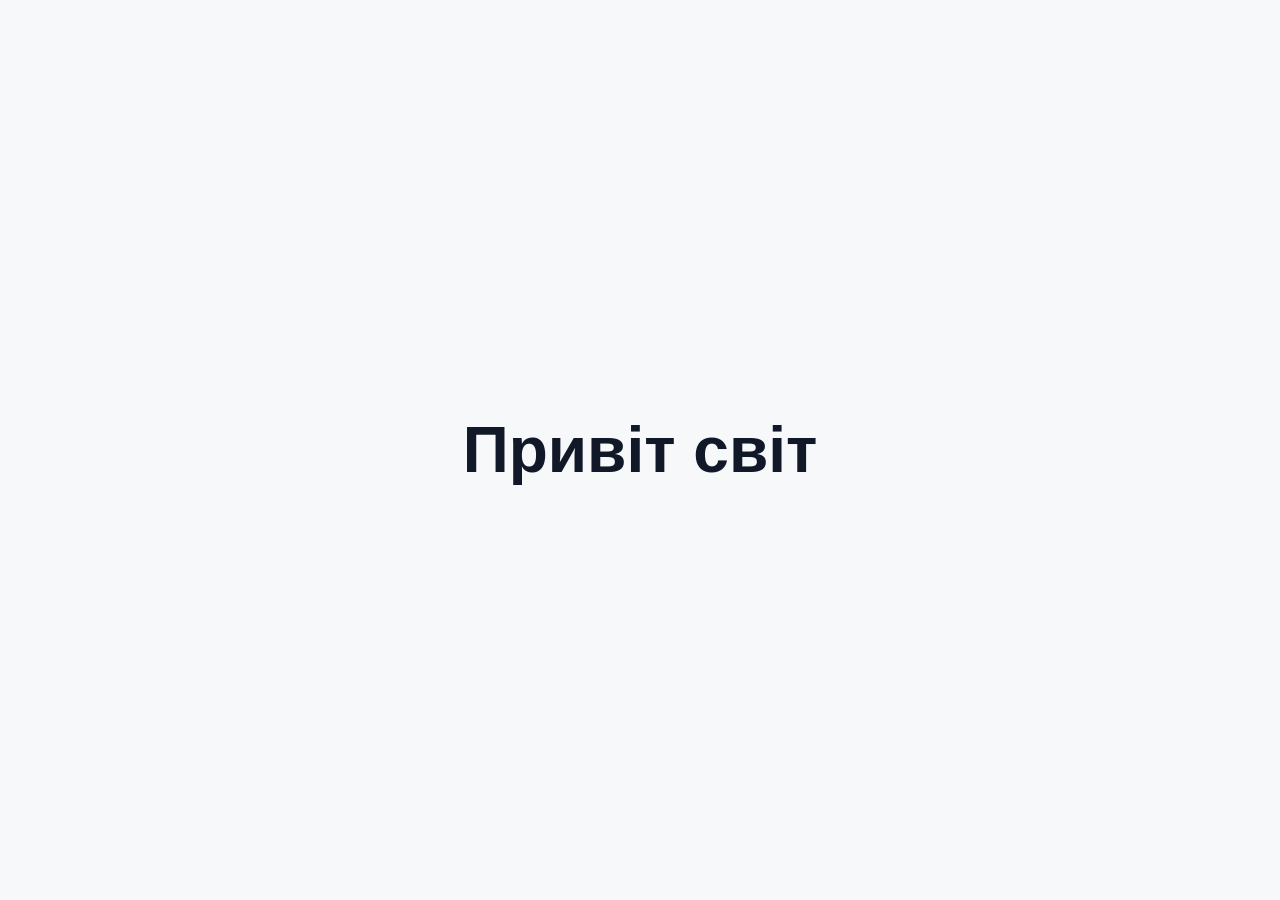
==== index.html @ d0c8f6d2 "Add simple привет світ webpage" ====
<!doctype html>
<html lang="uk">
  <head>
    <meta charset="UTF-8" />
    <meta name="viewport" content="width=device-width, initial-scale=1.0" />
    <title>Привіт світ</title>
    <style>
      body {
        margin: 0;
        min-height: 100vh;
        display: grid;
        place-items: center;
        font-family: Arial, sans-serif;
        background: #f6f8fa;
      }

      h1 {
        font-size: clamp(2rem, 6vw, 4rem);
        color: #111827;
      }
    </style>
  </head>
  <body>
    <h1>Привіт світ</h1>
  </body>
</html>
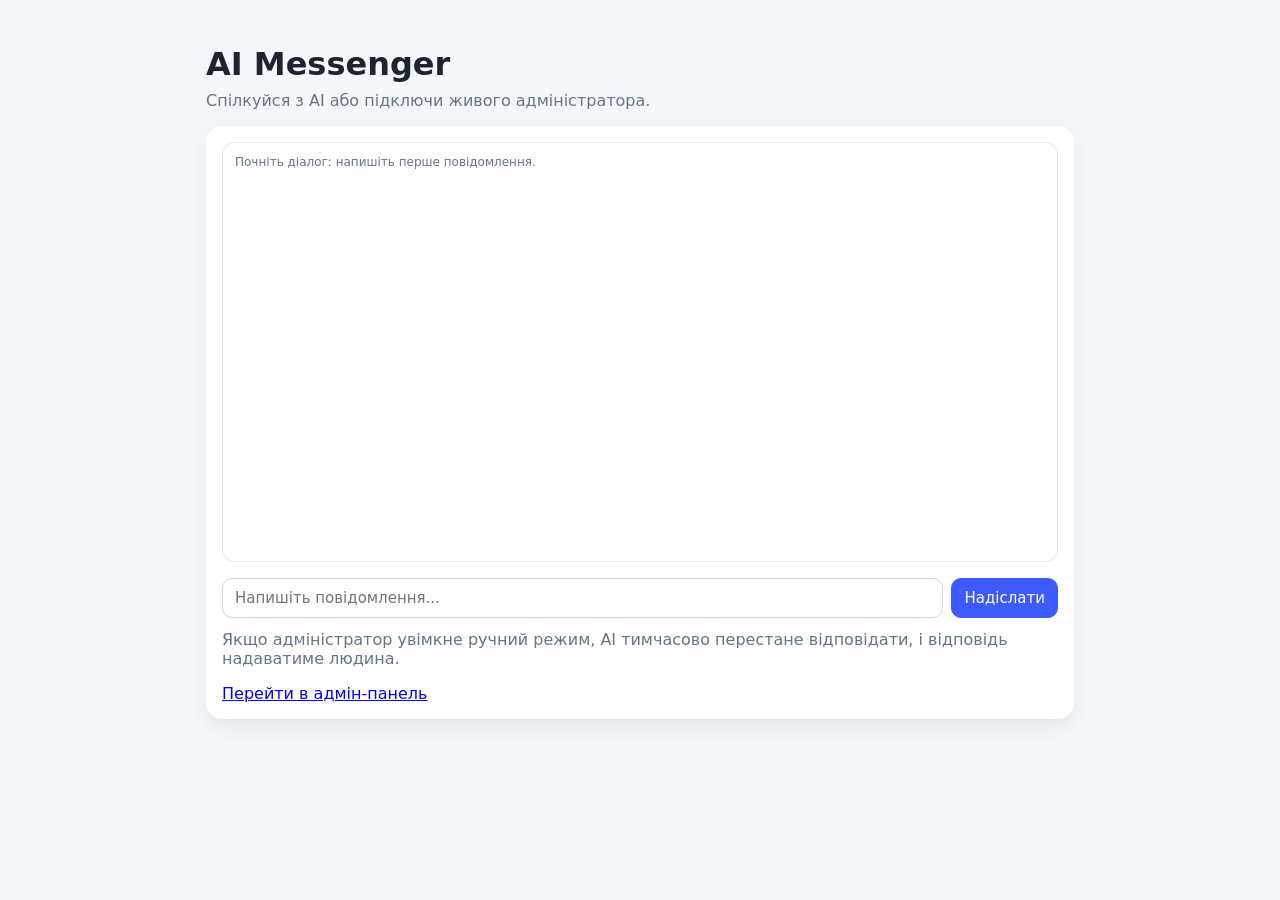
==== commit 1293ab27: "Create AI messenger UI with admin manual reply mode" ====
--- a/index.html
+++ b/index.html
@@ -3,24 +3,40 @@
   <head>
     <meta charset="UTF-8" />
     <meta name="viewport" content="width=device-width, initial-scale=1.0" />
-    <title>Привіт світ</title>
-    <style>
-      body {
-        margin: 0;
-        min-height: 100vh;
-        display: grid;
-        place-items: center;
-        font-family: Arial, sans-serif;
-        background: #f6f8fa;
-      }
-
-      h1 {
-        font-size: clamp(2rem, 6vw, 4rem);
-        color: #111827;
-      }
-    </style>
+    <title>AI Messenger</title>
+    <link rel="stylesheet" href="styles.css" />
   </head>
   <body>
-    <h1>Привіт світ</h1>
+    <div class="app-shell">
+      <header>
+        <h1>AI Messenger</h1>
+        <p>Спілкуйся з AI або підключи живого адміністратора.</p>
+      </header>
+
+      <main class="chat-card" aria-live="polite">
+        <div id="messages" class="messages"></div>
+
+        <form id="chat-form" class="composer">
+          <input
+            id="message-input"
+            type="text"
+            placeholder="Напишіть повідомлення..."
+            autocomplete="off"
+            required
+          />
+          <button type="submit">Надіслати</button>
+        </form>
+
+        <div class="note">
+          <p>
+            Якщо адміністратор увімкне ручний режим, AI тимчасово перестане відповідати,
+            і відповідь надаватиме людина.
+          </p>
+          <a href="admin.html">Перейти в адмін-панель</a>
+        </div>
+      </main>
+    </div>
+
+    <script src="app.js"></script>
   </body>
 </html>
--- a/styles.css
+++ b/styles.css
@@ -0,0 +1,149 @@
+:root {
+  color-scheme: light;
+  --bg: #f4f7fb;
+  --card: #ffffff;
+  --primary: #3d5afe;
+  --text: #1b2430;
+  --muted: #64748b;
+  --bubble-user: #e8edff;
+  --bubble-ai: #f3f4f6;
+  --bubble-admin: #ffe9c7;
+}
+
+* {
+  box-sizing: border-box;
+  font-family: Inter, system-ui, -apple-system, Segoe UI, sans-serif;
+}
+
+body {
+  margin: 0;
+  background: var(--bg);
+  color: var(--text);
+}
+
+.app-shell {
+  max-width: 900px;
+  margin: 0 auto;
+  padding: 24px 16px;
+}
+
+header h1 {
+  margin-bottom: 8px;
+}
+
+header p {
+  margin-top: 0;
+  color: var(--muted);
+}
+
+.chat-card {
+  background: var(--card);
+  border-radius: 16px;
+  padding: 16px;
+  box-shadow: 0 8px 24px rgba(15, 23, 42, 0.08);
+}
+
+.messages {
+  height: 420px;
+  overflow-y: auto;
+  border: 1px solid #e2e8f0;
+  border-radius: 12px;
+  padding: 12px;
+  display: flex;
+  flex-direction: column;
+  gap: 10px;
+  margin-bottom: 16px;
+}
+
+.message {
+  max-width: 80%;
+  padding: 10px 12px;
+  border-radius: 12px;
+  line-height: 1.35;
+}
+
+.message.user {
+  margin-left: auto;
+  background: var(--bubble-user);
+}
+
+.message.ai {
+  margin-right: auto;
+  background: var(--bubble-ai);
+}
+
+.message.admin {
+  margin-right: auto;
+  background: var(--bubble-admin);
+}
+
+.meta {
+  font-size: 12px;
+  color: var(--muted);
+  margin-bottom: 4px;
+}
+
+.composer {
+  display: grid;
+  grid-template-columns: 1fr auto;
+  gap: 8px;
+  margin-bottom: 12px;
+}
+
+.composer select,
+.composer input,
+.composer button {
+  border-radius: 10px;
+  border: 1px solid #cbd5e1;
+  padding: 10px 12px;
+  font-size: 15px;
+}
+
+.composer button {
+  background: var(--primary);
+  color: white;
+  border-color: var(--primary);
+  cursor: pointer;
+}
+
+.note p {
+  margin-top: 0;
+  color: var(--muted);
+}
+
+.admin-shell .composer {
+  grid-template-columns: 220px 1fr auto;
+}
+
+.inbox {
+  max-height: 220px;
+  overflow-y: auto;
+  border: 1px solid #e2e8f0;
+  border-radius: 10px;
+  list-style: none;
+  padding: 8px;
+}
+
+.inbox li {
+  padding: 8px;
+  border-bottom: 1px solid #edf2f7;
+}
+
+.inbox li:last-child {
+  border-bottom: none;
+}
+
+.mode-label {
+  color: var(--muted);
+}
+
+@media (max-width: 680px) {
+  .admin-shell .composer,
+  .composer {
+    grid-template-columns: 1fr;
+  }
+
+  .message {
+    max-width: 95%;
+  }
+}
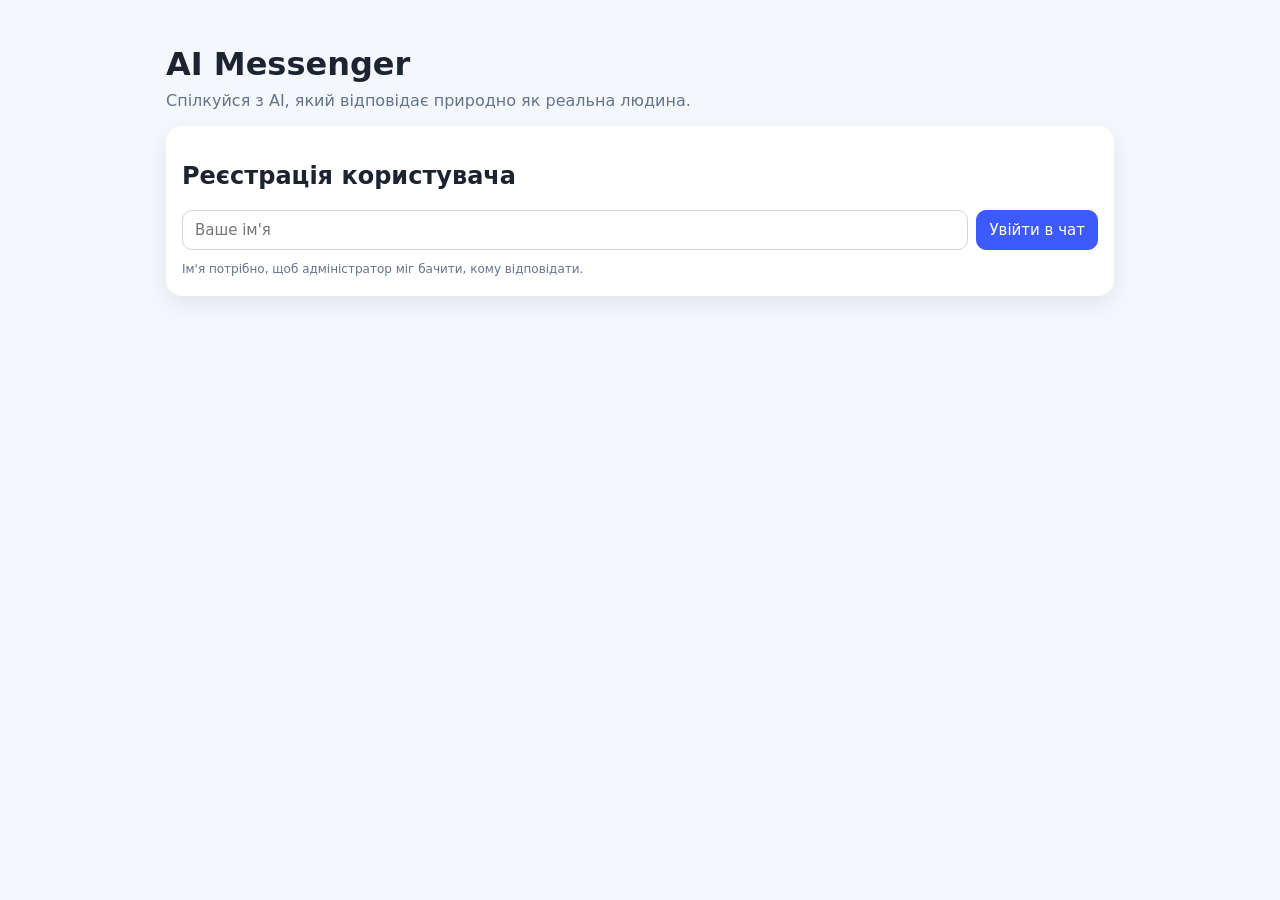
==== commit efbddb9f: "Enhance chat realism and secure hidden admin control room" ====
--- a/index.html
+++ b/index.html
@@ -10,32 +10,45 @@
     <div class="app-shell">
       <header>
         <h1>AI Messenger</h1>
-        <p>Спілкуйся з AI або підключи живого адміністратора.</p>
+        <p>Спілкуйся з AI, який відповідає природно як реальна людина.</p>
       </header>
 
       <main class="chat-card" aria-live="polite">
-        <div id="messages" class="messages"></div>
+        <section id="registration" class="registration-panel">
+          <h2>Реєстрація користувача</h2>
+          <form id="register-form" class="composer single-line">
+            <input id="name-input" type="text" placeholder="Ваше ім'я" required minlength="2" />
+            <button type="submit">Увійти в чат</button>
+          </form>
+          <p class="meta">Ім'я потрібно, щоб адміністратор міг бачити, кому відповідати.</p>
+        </section>
 
-        <form id="chat-form" class="composer">
-          <input
-            id="message-input"
-            type="text"
-            placeholder="Напишіть повідомлення..."
-            autocomplete="off"
-            required
-          />
-          <button type="submit">Надіслати</button>
-        </form>
+        <section id="chat-section" class="hidden">
+          <div class="chat-topbar">
+            <div>
+              <strong id="user-badge"></strong>
+              <p class="meta">Напишіть повідомлення — AI відповість у людському стилі.</p>
+            </div>
+            <button id="logout-user" class="secondary-btn" type="button">Змінити користувача</button>
+          </div>
 
-        <div class="note">
-          <p>
-            Якщо адміністратор увімкне ручний режим, AI тимчасово перестане відповідати,
-            і відповідь надаватиме людина.
-          </p>
-          <a href="admin.html">Перейти в адмін-панель</a>
-        </div>
+          <div id="messages" class="messages"></div>
+
+          <form id="chat-form" class="composer">
+            <input
+              id="message-input"
+              type="text"
+              placeholder="Напишіть повідомлення..."
+              autocomplete="off"
+              required
+            />
+            <button type="submit">Надіслати</button>
+          </form>
+        </section>
       </main>
     </div>
+
+    <button id="secret-admin-trigger" aria-label="hidden admin access"></button>
 
     <script src="app.js"></script>
   </body>
--- a/styles.css
+++ b/styles.css
@@ -22,7 +22,7 @@
 }
 
 .app-shell {
-  max-width: 900px;
+  max-width: 980px;
   margin: 0 auto;
   padding: 24px 16px;
 }
@@ -41,6 +41,10 @@
   border-radius: 16px;
   padding: 16px;
   box-shadow: 0 8px 24px rgba(15, 23, 42, 0.08);
+}
+
+.hidden {
+  display: none;
 }
 
 .messages {
@@ -55,6 +59,10 @@
   margin-bottom: 16px;
 }
 
+.messages.compact {
+  height: 300px;
+}
+
 .message {
   max-width: 80%;
   padding: 10px 12px;
@@ -90,33 +98,91 @@
   margin-bottom: 12px;
 }
 
-.composer select,
+.composer.single-line {
+  margin-bottom: 4px;
+}
+
 .composer input,
-.composer button {
+.composer button,
+.stack-form input,
+.stack-form button {
   border-radius: 10px;
   border: 1px solid #cbd5e1;
   padding: 10px 12px;
   font-size: 15px;
 }
 
-.composer button {
+.composer button,
+.stack-form button {
   background: var(--primary);
   color: white;
   border-color: var(--primary);
   cursor: pointer;
 }
 
-.note p {
-  margin-top: 0;
-  color: var(--muted);
-}
-
-.admin-shell .composer {
-  grid-template-columns: 220px 1fr auto;
+.stack-form {
+  display: grid;
+  gap: 8px;
+  max-width: 360px;
+}
+
+.secondary-btn {
+  background: #fff;
+  border: 1px solid #cbd5e1;
+  color: var(--text);
+  border-radius: 10px;
+  padding: 8px 12px;
+  cursor: pointer;
+}
+
+.chat-topbar {
+  display: flex;
+  justify-content: space-between;
+  align-items: center;
+  gap: 8px;
+}
+
+#secret-admin-trigger {
+  position: fixed;
+  right: 4px;
+  bottom: 4px;
+  width: 10px;
+  height: 10px;
+  opacity: 0.01;
+  border: none;
+  background: transparent;
+}
+
+.admin-top-nav {
+  display: flex;
+  gap: 8px;
+  margin-bottom: 12px;
+  flex-wrap: wrap;
+}
+
+.tab-btn {
+  border: 1px solid #cbd5e1;
+  background: white;
+  border-radius: 8px;
+  padding: 8px 12px;
+  cursor: pointer;
+}
+
+.tab-btn.active {
+  background: #dfe6ff;
+  border-color: #9fb0ff;
+}
+
+.admin-panel {
+  display: none;
+}
+
+.admin-panel.active {
+  display: block;
 }
 
 .inbox {
-  max-height: 220px;
+  max-height: 300px;
   overflow-y: auto;
   border: 1px solid #e2e8f0;
   border-radius: 10px;
@@ -124,13 +190,36 @@
   padding: 8px;
 }
 
-.inbox li {
-  padding: 8px;
+.user-row {
+  padding: 6px;
   border-bottom: 1px solid #edf2f7;
 }
 
-.inbox li:last-child {
+.user-row:last-child {
   border-bottom: none;
+}
+
+.user-nav-btn {
+  display: flex;
+  width: 100%;
+  flex-direction: column;
+  align-items: flex-start;
+  gap: 2px;
+  border: 1px solid transparent;
+  border-radius: 8px;
+  background: #fff;
+  cursor: pointer;
+  padding: 6px;
+}
+
+.user-row.active .user-nav-btn {
+  background: #eef2ff;
+  border-color: #c7d2fe;
+}
+
+.badge {
+  font-size: 12px;
+  color: #1d4ed8;
 }
 
 .mode-label {
@@ -138,7 +227,6 @@
 }
 
 @media (max-width: 680px) {
-  .admin-shell .composer,
   .composer {
     grid-template-columns: 1fr;
   }
@@ -146,4 +234,9 @@
   .message {
     max-width: 95%;
   }
-}
+
+  .chat-topbar {
+    flex-direction: column;
+    align-items: flex-start;
+  }
+}
